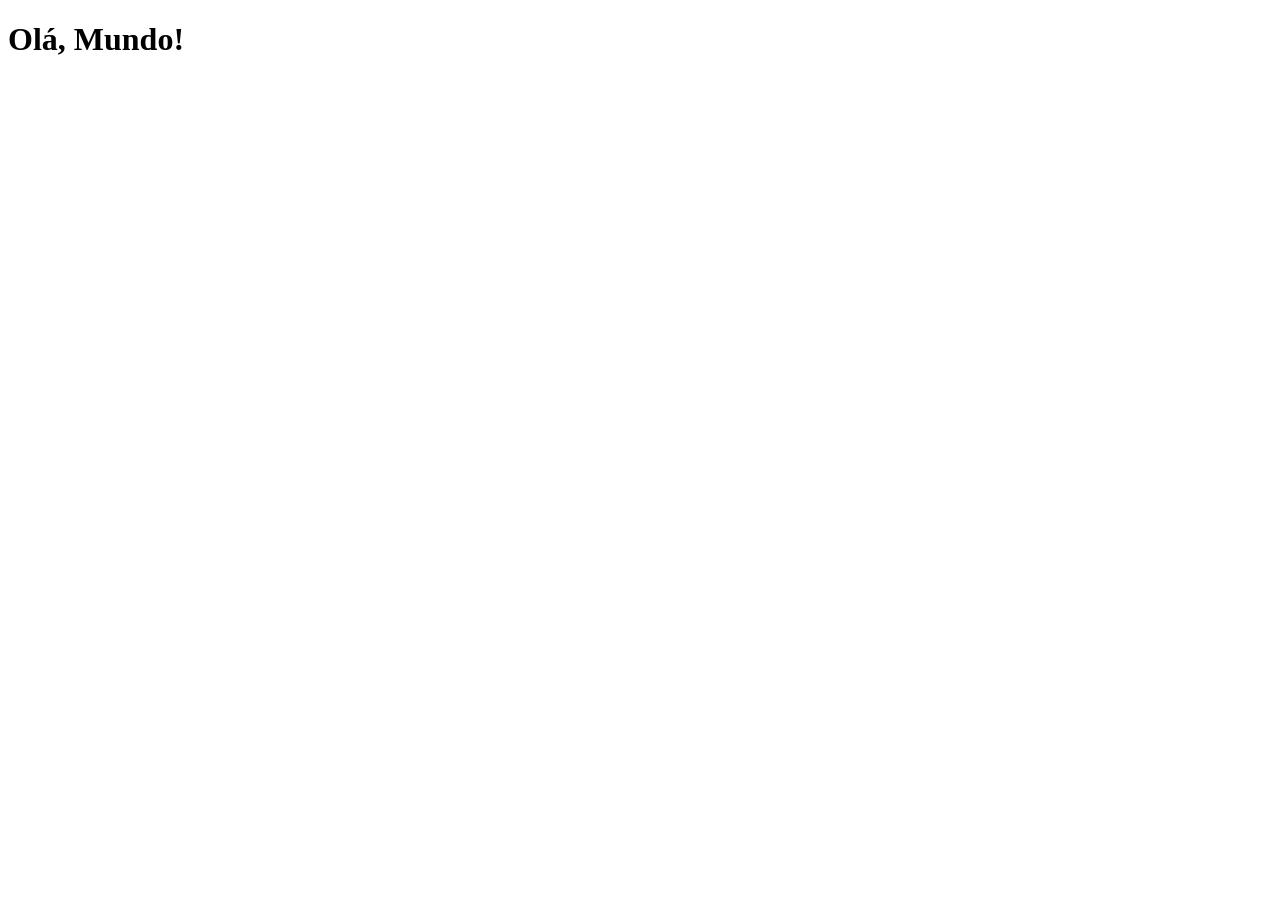
==== index.html @ 0e3e5c87 "criei a página html" ====
<!DOCTYPE html>
<html lang="pt-br">
<head>
    <meta charset="UTF-8">
    <meta name="viewport" content="width=device-width, initial-scale=1.0">
    <title>Projeto redes sociais</title>
    <link rel="shortcut icon" href="favicon.ico" type="image/x-icon">
</head>
<body>
    <h1>Olá, Mundo!</h1>
</body>
</html>
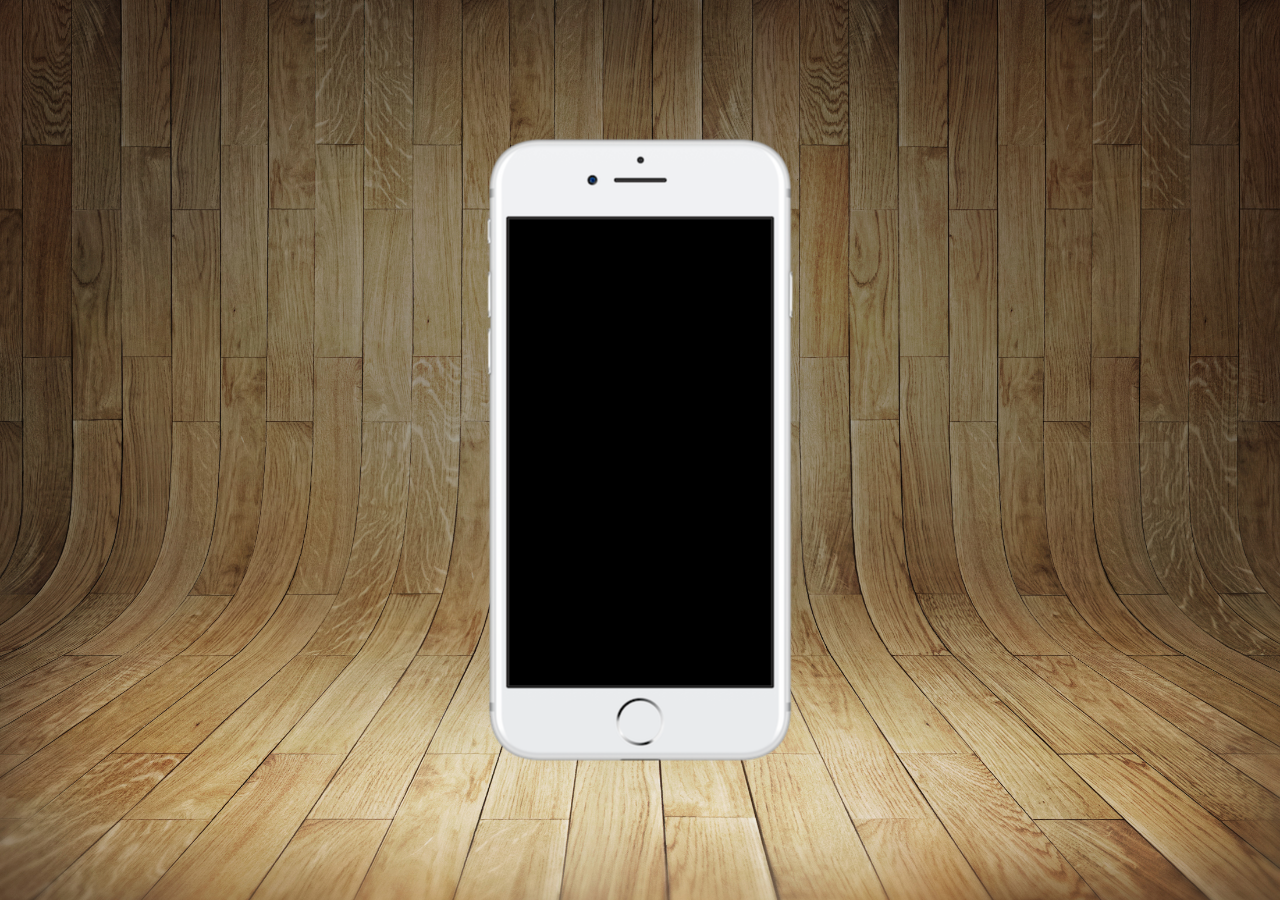
==== commit efd6de6c: "atualização css" ====
--- a/index.html
+++ b/index.html
@@ -5,8 +5,16 @@
     <meta name="viewport" content="width=device-width, initial-scale=1.0">
     <title>Projeto redes sociais</title>
     <link rel="shortcut icon" href="favicon.ico" type="image/x-icon">
+    <link rel="stylesheet" href="estilos/style.css">
 </head>
 <body>
-    <h1>Olá, Mundo!</h1>
+    <main>
+        <section id="telefone">
+
+        </section>
+        <section id="redes-sociais">
+
+        </section>
+    </main>
 </body>
 </html>
--- a/estilos/style.css
+++ b/estilos/style.css
@@ -0,0 +1,35 @@
+@charset "UTF-8";
+
+* {
+    margin: 0px;
+    padding: 0px;
+    font-family: Arial, Helvetica, sans-serif;
+}
+
+html, body {
+    height: 100vh;
+    width: 100vw;
+    background-color: black;
+}
+
+body {
+    background: url(../imagens/fundo-madeira.jpg) no-repeat top center;
+    background-size: cover;
+    background-attachment: fixed;
+}
+
+main {
+    height: 100vh;
+    position: relative;
+}
+
+section#telefone {
+    position: absolute;
+    top: 50%;
+    left: 50%;
+    transform: translate(-50%, -50%);
+
+    height: 627px;
+    width: 311px;
+    background: url(../imagens/frame-iphone.png) no-repeat;
+}
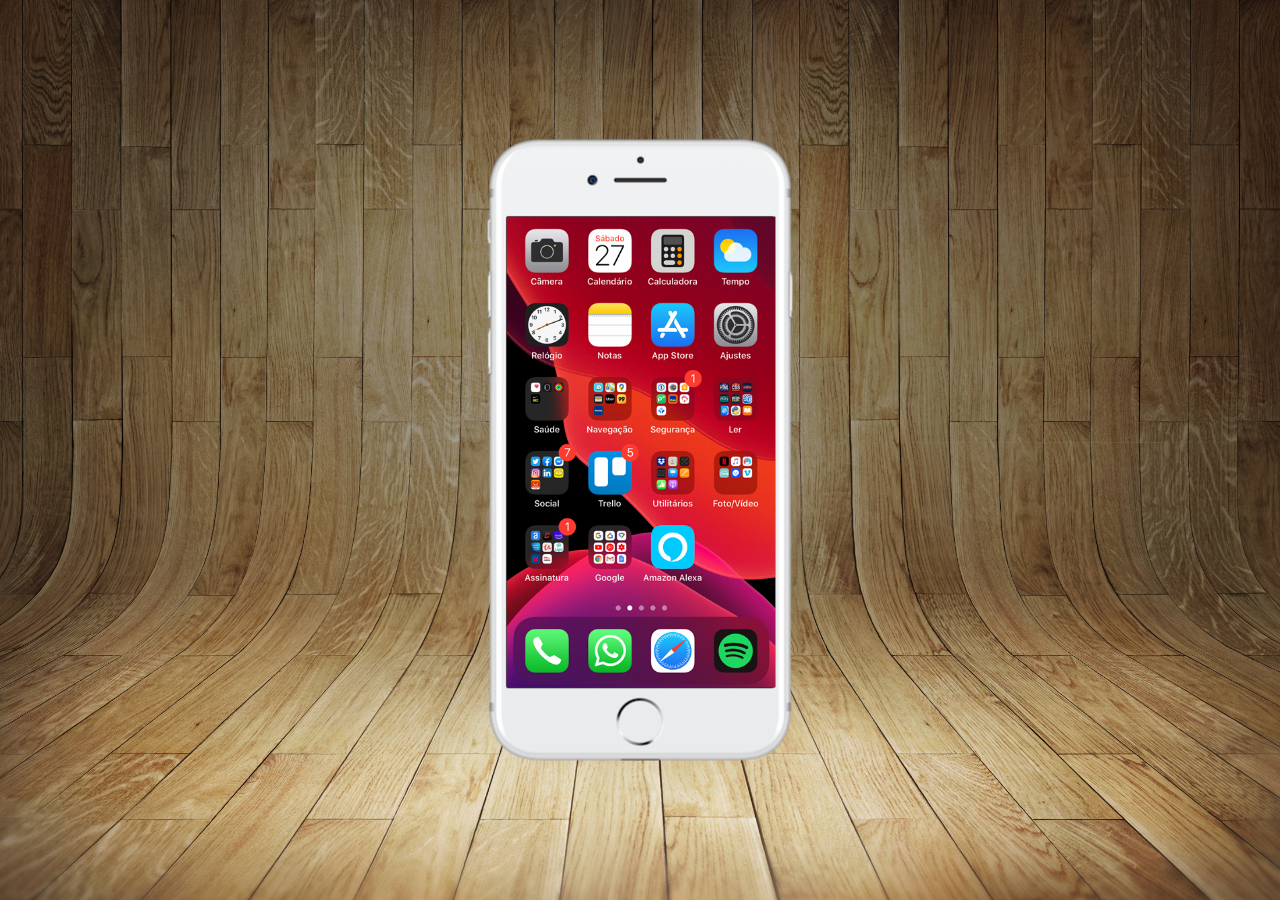
==== commit d17488b0: "Criei a tela home" ====
--- a/index.html
+++ b/index.html
@@ -10,7 +10,7 @@
 <body>
     <main>
         <section id="telefone">
-
+            <iframe src="home.html" name="tela" id="tela" frameborder="0"></iframe>
         </section>
         <section id="redes-sociais">
 
--- a/estilos/style.css
+++ b/estilos/style.css
@@ -32,4 +32,12 @@
     height: 627px;
     width: 311px;
     background: url(../imagens/frame-iphone.png) no-repeat;
+}
+
+iframe#tela {
+    position: relative;
+    top: 80px;
+    left: 22px;
+    width: 269px;
+    height: 471px;
 }
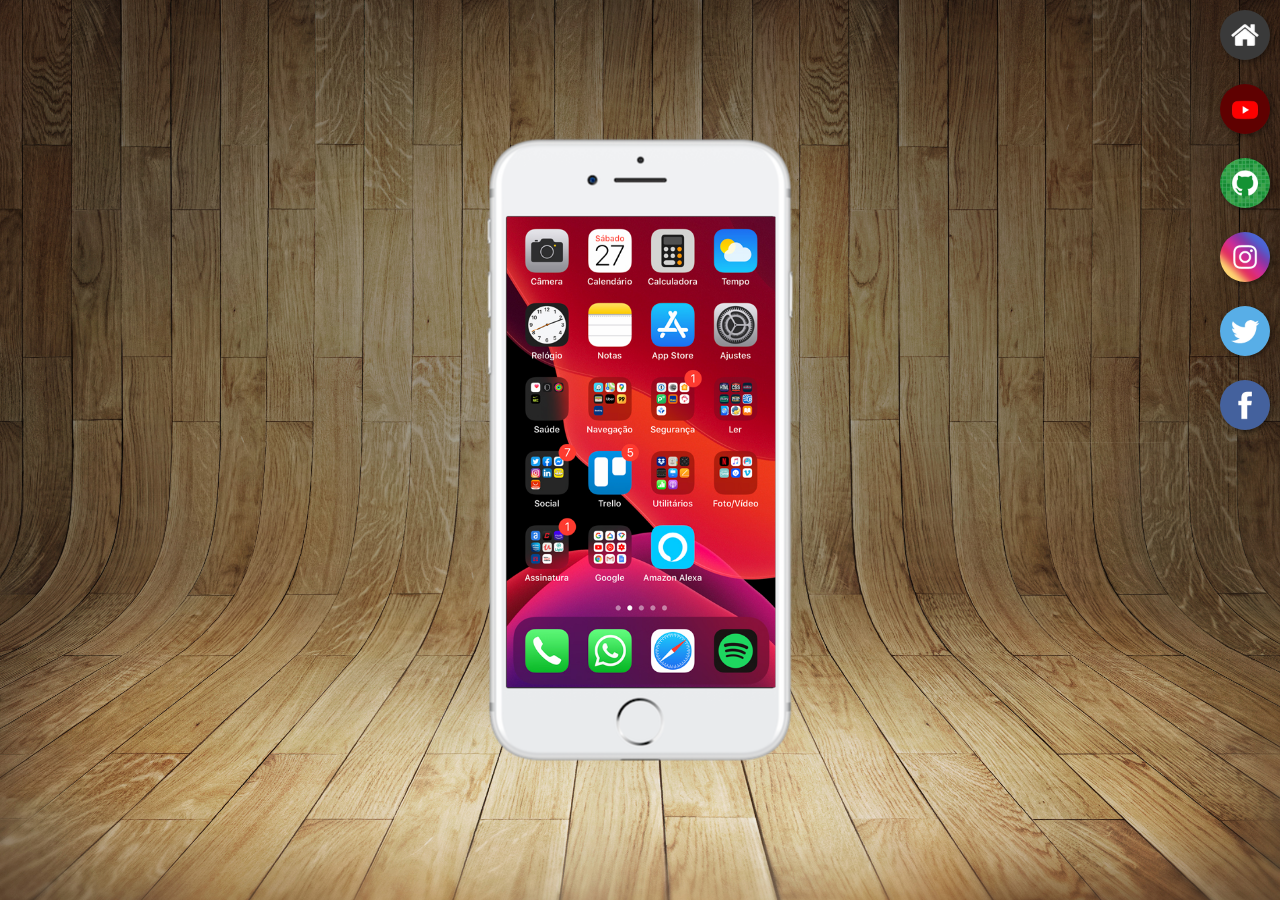
==== commit 148101da: "criei botoes na lateral" ====
--- a/index.html
+++ b/index.html
@@ -13,7 +13,12 @@
             <iframe src="home.html" name="tela" id="tela" frameborder="0"></iframe>
         </section>
         <section id="redes-sociais">
-
+            <a href="#" target="tela"><img src="imagens/logo-home.jpg" alt="Home"></a><br>
+            <a href="#" target="tela"><img src="imagens/logo-youtube.jpg" alt="YouTube"></a><br>
+            <a href="#" target="tela"><img src="imagens/logo-github.jpg" alt="GitHub"></a><br>
+            <a href="#" target="tela"><img src="imagens/logo-instagram.jpg" alt="Instagram"></a><br>
+            <a href="#" target="tela"><img src="imagens/logo-twitter.jpg" alt="Twitter"></a><br>
+            <a href="#" target="tela"><img src="imagens/logo-facebook.jpg" alt="Facebook"></a><br>
         </section>
     </main>
 </body>
--- a/estilos/style.css
+++ b/estilos/style.css
@@ -40,4 +40,22 @@
     left: 22px;
     width: 269px;
     height: 471px;
+}
+
+section#redes-sociais {
+    text-align: right;
+}
+
+section#redes-sociais img {
+    width: 50px;
+    margin: 10px;
+    border-radius: 50%;
+    box-shadow: 2px 2px 5px rgba(0, 0, 0, 0.400);
+}
+
+section#redes-sociais img:hover {
+    border: 2px solid rgba(255, 255, 255, 0.774);
+    transform: translate(-3px, -3px);
+    box-shadow: 5px 5px 10px rgba(0, 0, 0, 0.61);
+    transition: transform .3s, boder 1s;
 }
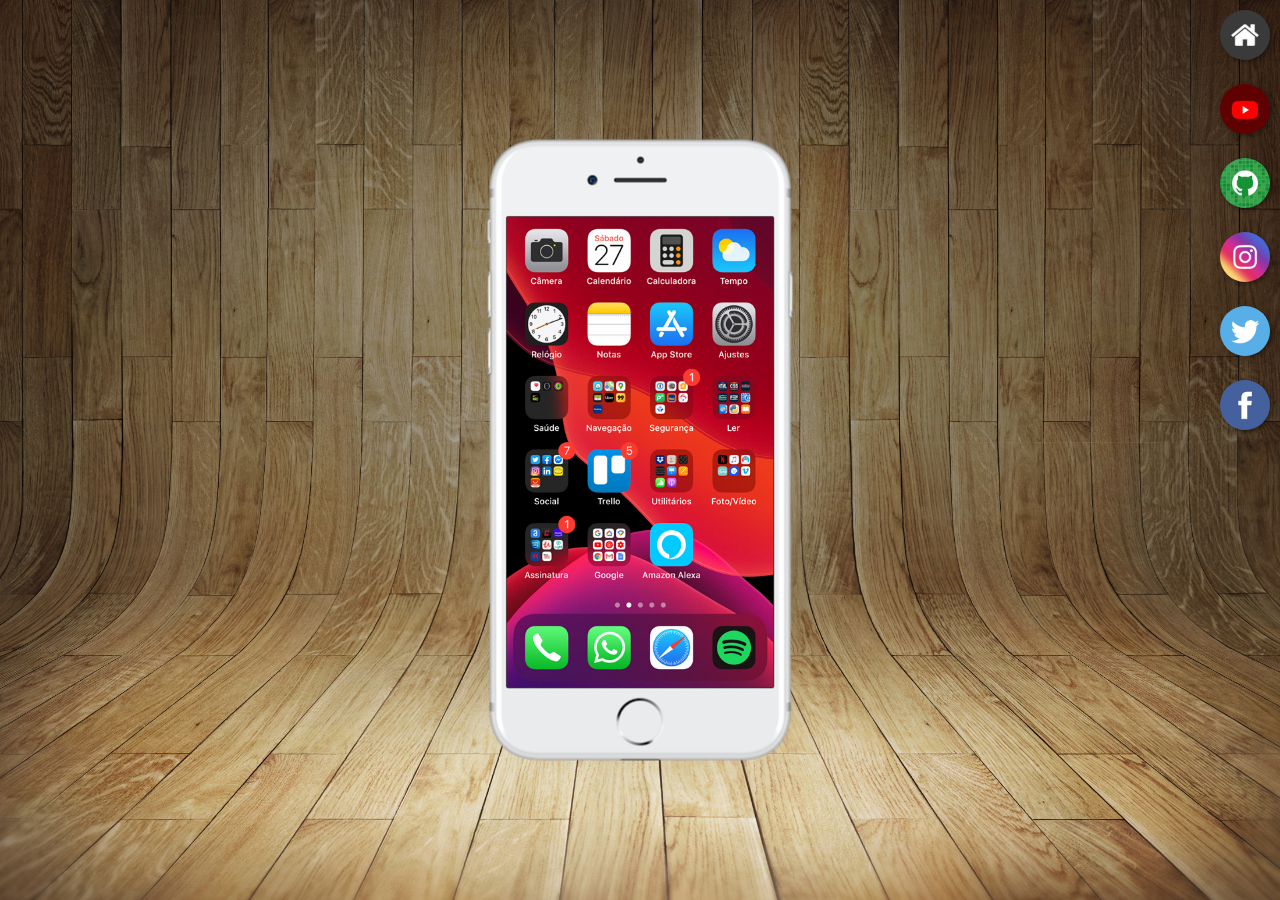
==== commit a1ca145f: "fim do desafio" ====
--- a/index.html
+++ b/index.html
@@ -13,12 +13,12 @@
             <iframe src="home.html" name="tela" id="tela" frameborder="0"></iframe>
         </section>
         <section id="redes-sociais">
-            <a href="#" target="tela"><img src="imagens/logo-home.jpg" alt="Home"></a><br>
-            <a href="#" target="tela"><img src="imagens/logo-youtube.jpg" alt="YouTube"></a><br>
-            <a href="#" target="tela"><img src="imagens/logo-github.jpg" alt="GitHub"></a><br>
-            <a href="#" target="tela"><img src="imagens/logo-instagram.jpg" alt="Instagram"></a><br>
-            <a href="#" target="tela"><img src="imagens/logo-twitter.jpg" alt="Twitter"></a><br>
-            <a href="#" target="tela"><img src="imagens/logo-facebook.jpg" alt="Facebook"></a><br>
+            <a href="home.html" target="tela"><img src="imagens/logo-home.jpg" alt="Home"></a><br>
+            <a href="youtube.html" target="tela"><img src="imagens/logo-youtube.jpg" alt="YouTube"></a><br>
+            <a href="github.html" target="tela"><img src="imagens/logo-github.jpg" alt="GitHub"></a><br>
+            <a href="instagram.html" target="tela"><img src="imagens/logo-instagram.jpg" alt="Instagram"></a><br>
+            <a href="twitter.html" target="tela"><img src="imagens/logo-twitter.jpg" alt="Twitter"></a><br>
+            <a href="facebook.html" target="tela"><img src="imagens/logo-facebook.jpg" alt="Facebook"></a><br>
         </section>
     </main>
 </body>
--- a/estilos/style.css
+++ b/estilos/style.css
@@ -38,7 +38,7 @@
     position: relative;
     top: 80px;
     left: 22px;
-    width: 269px;
+    width: 267px;
     height: 471px;
 }
 
